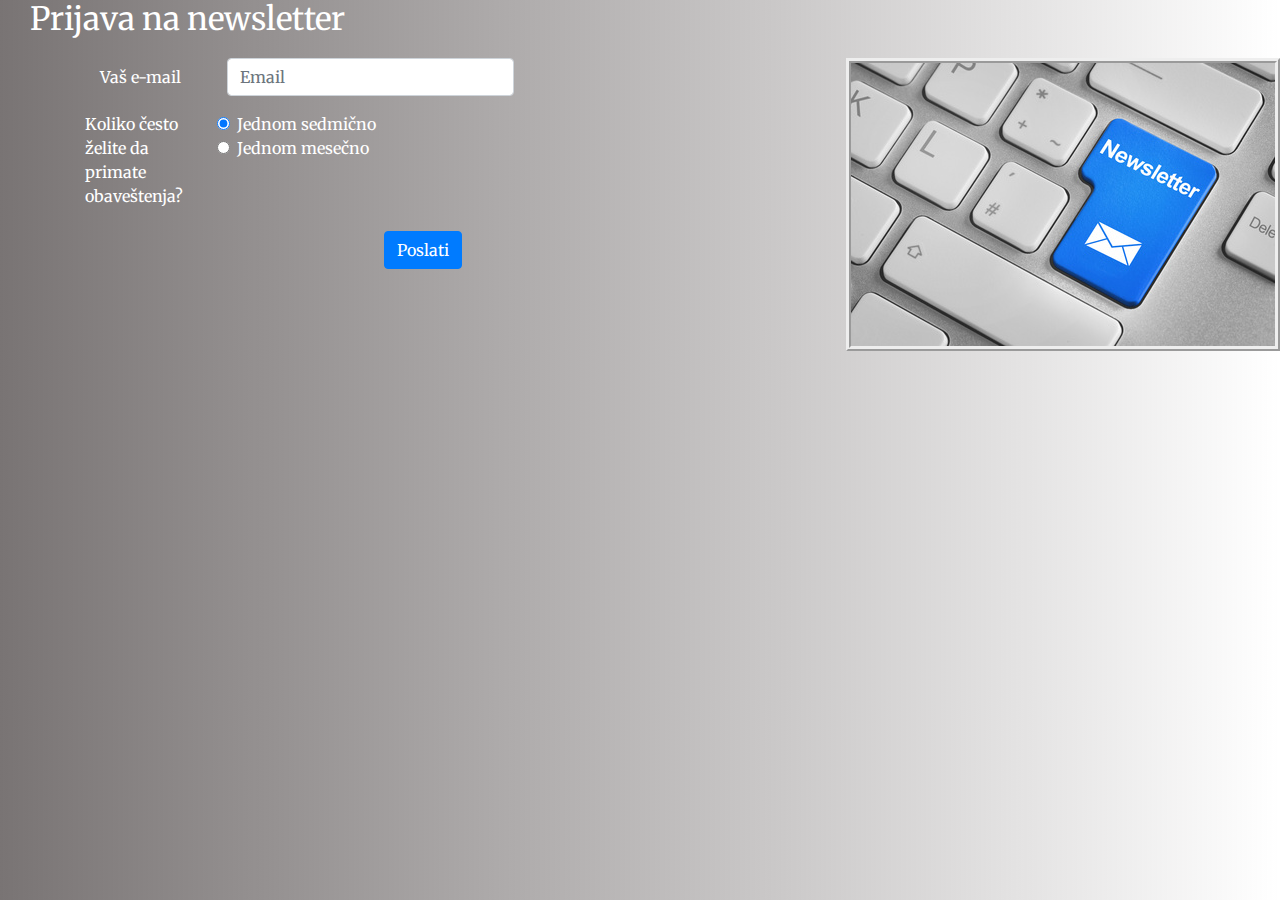
==== newsletter.html @ 49ce1f2b "Prva verzija sajta" ====
<!DOCTYPE html>
<html lang="en">

<head>
    <meta charset="UTF-8">
    <meta name="viewport" content="width=device-width, initial-scale=1.0">
    <meta http-equiv="X-UA-Compatible" content="ie=edge">
    
        <link href="img/newsletter.png" rel="shortcut icon">

    <!-- Google Fonts -->
  <link href="https://fonts.googleapis.com/css?family=Merriweather" rel="stylesheet">


  <link rel="stylesheet" href="https://maxcdn.bootstrapcdn.com/bootstrap/4.3.1/css/bootstrap.min.css">
  <script src="https://ajax.googleapis.com/ajax/libs/jquery/3.3.1/jquery.min.js"></script>
  <script src="https://cdnjs.cloudflare.com/ajax/libs/popper.js/1.14.7/umd/popper.min.js"></script>
  <script src="https://maxcdn.bootstrapcdn.com/bootstrap/4.3.1/js/bootstrap.min.js"></script>
  
  <link href="style.css" rel="stylesheet">
<!-- ikonice za fb, ig, linkedin, twitter  -->
  <link rel='stylesheet' href='https://use.fontawesome.com/releases/v5.7.0/css/all.css' integrity='sha384-lZN37f5QGtY3VHgisS14W3ExzMWZxybE1SJSEsQp9S+oqd12jhcu+A56Ebc1zFSJ' crossorigin='anonymous'>

    <title>Prijava na newsletter</title>
</head>


<body id="n">
    <section id="newsLetter">
        <h2>Prijava na newsletter</h2>
        <img src="img/newsletter.jpg" alt="">
        <div class='container'>
            <form>
                <div class="form-group row">
                    <label for="inputEmail" class="col-sm-2 col-form-label">Vaš e-mail</label>
                    <div class="col-sm-5">
                        <input type="email" class="form-control" id="inputEmail" placeholder="Email">
                    </div>
                </div>
                <fieldset class="form-group">
                    <div class="row">
                        <legend class="col-form-label col-sm-2 pt-0">Koliko često želite da primate obaveštenja?
                        </legend>
                        <div class="col-sm-10">
                            <div class="form-check">
                                <input class="form-check-input" type="radio" name="gridRadios" id="gridRadios1"
                                    value="option1" checked>
                                <label class="form-check-label" for="gridRadios1">Jednom sedmično</label>
                            </div>
                            <div class="form-check">
                                <input class="form-check-input" type="radio" name="gridRadios" id="gridRadios2"
                                    value="option2">
                                <label class="form-check-label" for="gridRadios2"> Jednom mesečno</label>
                            </div>
                        </div>
                    </div>
                </fieldset>
        </div>
        <div class="d-flex justify-content-center">
            <button type="submit" class="btn btn-primary pull-right btn-group-justified-ceneter">Poslati</button>
        </div>


        </form>
        </div>
        </div>
    </section>
</body>

</html>
---- style.css ----
body {
    background: rgb(163, 162, 162);
    color: black;
    font-family: 'Merriweather', serif;
  }
  
  a {
    color:rgb(240, 88, 88);
    transition: 0.5s;
  }
  
  a:hover, a:active, a:focus {
    color: #03c5ec;
    outline: none;
    text-decoration: none;
  }
  
  p {
    padding: 0;
    margin: 0 0 30px 30px;
  }
  
  h1, h2, h3, h4, h5, h6 {
    font-family: 'Merriweather', serif;
    font-weight: 400;
    margin: 0 0 20px 30px;
    padding: 0;
  }
  
  h1 {    
      text-shadow: 4px 4px 4px rgb(243, 240, 240);  
      color: #f6f6f6;  
      text-align: center;
      text-transform: uppercase;
      animation: bounceIn 2s alternate infinite ease-in-out;      
      margin-top: 200px;
    }
    
    @keyframes bounceIn{
      0%, 100% { 
        transform: scale(0.1); 
        transform: scale(0.1);
        opacity: 0;
      } 
    
      33% { 
        transform: scale(1.2); 
        transform: scale(1.2);
        opacity: 1;
      } 
             
      66% { 
        transform: scale(0.8); 
        transform: scale(0.8);        
      }
    }
    
    
    
  #omotac {
    display: table;
    width: 100%;
    height: 100vh; /* 100% visine pregledača */
    background: url(img/monitor-862116_960_720.jpg) top center;
    background-size: cover;
  }
        
  #omotac .omotac-container {    
    /* zatamljena pozadina */
    background: rgba(0, 0, 0, 0.8);
    display: table-cell;
    margin: 0;
    padding: 0;
    text-align: center;
    vertical-align: middle;
  }
  
  #omotac .h1 {
    margin: 30px 0 10px 0;
    font-weight: 700;
    line-height: 48px;
    text-transform: uppercase;
    color: white;
  }
    
  #omotac h2 {
    color: #999;
    margin-bottom: 50px;
  }
    
  #omotac .actions a {
    font-family: 'Merriweather', serif;
    text-transform: uppercase;
    font-weight: 500;
    font-size: 16px;
    letter-spacing: 1px;
    display: inline-block;
    padding: 8px 20px;
    border-radius: 2px;   
    margin: 10px;
  }
  
  #omotac .dugme1 {
    background: rgb(240, 88, 88);
    border: 2px solid rgb(240, 88, 88);
    color: white;
  }
  
  #omotac .dugme1:hover {
    background: none;
    border: 2px solid white;
    color: white;
  }
  
  #omotac .dugme2 {
    border: 2px solid white;
    color: white;
  }
  
  #omotac .dugme2:hover {
    background:rgb(240, 88, 88);
    border: 2px solid rgb(240, 88, 88);
  }
      

    .section-title {
    font-size: 32px;
    color: #111;
    text-transform: uppercase;
    text-align: center;
    font-weight: 700;
  }

  .section-description {
    text-align: center;
    margin-bottom: 40px;
  }
   .section-title-divider {
    width: 50px;
    height: 3px;
    background:rgb(240, 88, 88);
    margin: 0 auto;
    margin-bottom: 20px;
  }
    
  #oMeni {
    background: white;
    padding: 80px 0;
  }
    
  
   #tehn {   
    padding: 80px 0 60px 0;
  }

  #tehn .dugme1 {
    background: rgb(240, 88, 88);
    border: 2px solid rgb(240, 88, 88);
    color: white;
  }
  
  #tehn .dugme1:hover {
    background: none;
    border: 2px solid rgb(98,98,98);
    color: rgb(98,98,98);
  }
  
  #tehn .service-item {
    margin-bottom: 20px;
    margin-top: 20px;
  }
  
  #tehn .service-icon {
    float: left;
    background:rgb(240, 88, 88);
    padding: 16px;
    border-radius: 50%;
    transition: 0.5s;
    border: 1px solid rgb(240, 88, 88);
  }
  
  #tehn .service-icon i {
    color: white;
    font-size: 24px;
  }
  
  #tehn .service-item:hover .service-icon {
    background: white;
  }
  
  #tehn .service-item:hover .service-icon i {
    color:rgb(240, 88, 88);
  }
  
  #tehn .service-title {
    margin-left: 80px;
    font-weight: 700;
    margin-bottom: 15px;
    text-transform: uppercase;
  }
  
  #tehn .service-title a {
    color: #111;
  }
  
  #tehn .service-description {
    margin-left: 80px;
    line-height: 24px;
  }
  

  /* Subscribe Section
  --------------------------------*/
  #subscribe {
    background: linear-gradient(rgba(0, 0, 0, 0.6), rgba(0, 0, 0, 0.6)), url(../img/subscribe-bg.jpg) fixed center center;
    background-size: cover;
    padding: 80px 0;
  }
  
  #subscribe .subscribe-title {
    color: white;
    font-size: 28px;
    font-weight: 700;
  }
  
  #subscribe .subscribe-text {
    color: white;
  }
  
  #subscribe .subscribe-btn-container {
    text-align: center;
    padding-top: 20px;
  }
  
  #subscribe .subscribe-btn {
    font-family: 'Merriweather', serif;
    text-transform: uppercase;
    font-weight: 500;
    font-size: 16px;
    letter-spacing: 1px;
    display: inline-block;
    padding: 8px 20px;
    border-radius: 2px;
    transition: 0.5s;
    margin: 10px;
    border: 2px solid white;
    color: white;
  }
  
  #subscribe .subscribe-btn:hover {
    background:rgb(240, 88, 88);
    border: 2px solidrgb(240, 88, 88);
  }
  
  /* Portfolio Section
  --------------------------------*/
  #portfolio {
    background: white;
    padding: 80px 0;
  }
  
  #portfolio .portfolio-item {
    background-position: center center;
    background-size: cover;
    background-repeat: no-repeat;
    position: relative;
    height: 260px;
    width: 100%;
    display: table;
    overflow: hidden;
    margin-bottom: 30px;
    margin-left: 30px;
    
  }
  
  #portfolio .portfolio-item .tekst {
    height: 260px;
    background: white;
    display: table-cell;
    vertical-align: middle;
    opacity: 0;
    transition: 0.5s;
    text-align: center;
  }
  
  #portfolio .portfolio-item .tekst h4 {
    font-size: 16px;
    transition: transform 0.3s, opacity 0.3s;
    transform: translate3d(-10px, -20px, 0);
    font-weight: 700;
    color: #333333;
  }
  
  #portfolio .portfolio-item .tekst span {
    display: block;
    color: #666666;
    font-size: 13px;
    transition: transform 0.3s, opacity 0.3s;
    transform: translate3d(10px, 20px, 0);
  }
  
  #portfolio .portfolio-item:hover .tekst {
    opacity: 0.8;
  }
  
  #portfolio .portfolio-item:hover .tekst h4 {
    transform: translate3d(0, 0, 0);
  }
  
  #portfolio .portfolio-item:hover .tekst span {
    transform: translate3d(0, 0, 0);
  }
   
  .infoMVP {
    text-align: center;
    display: flex-grow;
    margin-bottom: 20px;
  }
  
  .infoMVP .pic {
    margin-bottom: 15px;
    overflow: hidden;
    height: 100px;    
  }
  
  #oMeni .infoMVP .pic img {
    max-width: 70%;
  }
  
  #oMeni .infoMVP h4 {
    font-weight: 700;
    margin-bottom: 2px;
  }
  
  #oMeni .infoMVP .social {
    margin-top: 15px;
  }
  
  #oMeni .infoMVP .social a {
    color: #b3b3b3;
  }
  
  #oMeni .infoMVP .social a:hover {
    color:rgb(240, 88, 88);
  }
  
  #oMeni .infoMVP .social i {
    font-size: 18px;
    margin: 0 2px;
  }
  
  
  #contact {
    background: #f7f7f7;
    padding: 80px 0;
  }
  
  #contact .info {
    color: #333333;
  }
   
  #footer {
    background: #111;
    padding: 30px 0;
    color: white;
  }
  
  #footer .copyright {
    text-align: center;
  }
  
    
  #n {
    color: white;
    font-style: initial;
    background: linear-gradient(to left, rgba(236, 231, 231, 0), rgb(121, 116, 116));
  
  }

  #newsLetter img{
    float: right;
    border-width:5px;  
    border-style:ridge;


  }
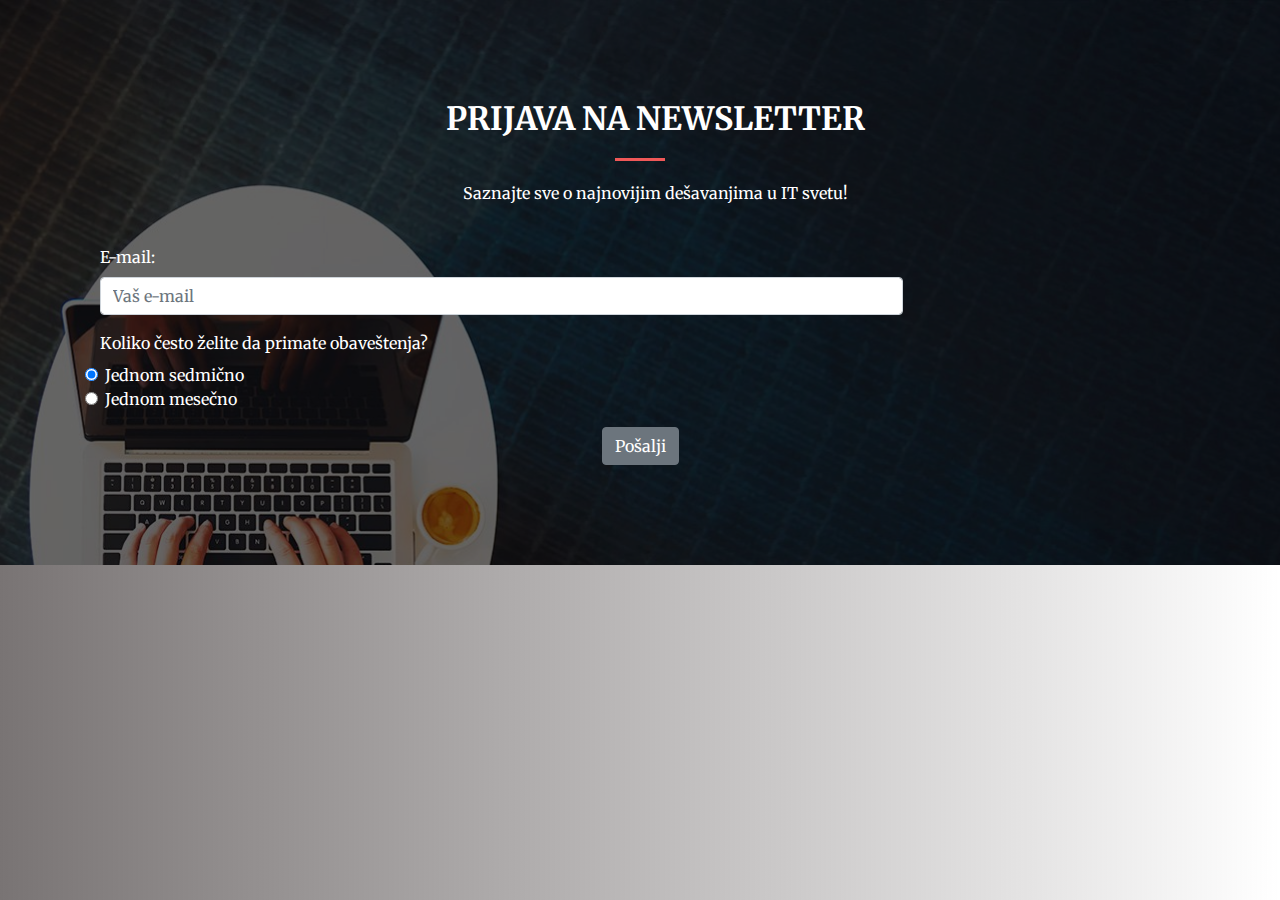
==== commit b07b2346: "Druga verzija: nova forma za newsletter, nova stranica za projekte, uklonjena desna siva praznina" ====
--- a/newsletter.html
+++ b/newsletter.html
@@ -5,66 +5,73 @@
     <meta charset="UTF-8">
     <meta name="viewport" content="width=device-width, initial-scale=1.0">
     <meta http-equiv="X-UA-Compatible" content="ie=edge">
-    
-        <link href="img/newsletter.png" rel="shortcut icon">
+
+    <link href="img/newsletter.png" rel="shortcut icon">
 
     <!-- Google Fonts -->
-  <link href="https://fonts.googleapis.com/css?family=Merriweather" rel="stylesheet">
+    <link href="https://fonts.googleapis.com/css?family=Merriweather" rel="stylesheet">
 
 
-  <link rel="stylesheet" href="https://maxcdn.bootstrapcdn.com/bootstrap/4.3.1/css/bootstrap.min.css">
-  <script src="https://ajax.googleapis.com/ajax/libs/jquery/3.3.1/jquery.min.js"></script>
-  <script src="https://cdnjs.cloudflare.com/ajax/libs/popper.js/1.14.7/umd/popper.min.js"></script>
-  <script src="https://maxcdn.bootstrapcdn.com/bootstrap/4.3.1/js/bootstrap.min.js"></script>
+    <link rel="stylesheet" href="https://maxcdn.bootstrapcdn.com/bootstrap/4.3.1/css/bootstrap.min.css">
+    <script src="https://ajax.googleapis.com/ajax/libs/jquery/3.3.1/jquery.min.js"></script>
+    <script src="https://cdnjs.cloudflare.com/ajax/libs/popper.js/1.14.7/umd/popper.min.js"></script>
+    <script src="https://maxcdn.bootstrapcdn.com/bootstrap/4.3.1/js/bootstrap.min.js"></script>
   
-  <link href="style.css" rel="stylesheet">
-<!-- ikonice za fb, ig, linkedin, twitter  -->
-  <link rel='stylesheet' href='https://use.fontawesome.com/releases/v5.7.0/css/all.css' integrity='sha384-lZN37f5QGtY3VHgisS14W3ExzMWZxybE1SJSEsQp9S+oqd12jhcu+A56Ebc1zFSJ' crossorigin='anonymous'>
+    <link href="style.css" rel="stylesheet">
+
+    <!-- ikonice za fb, ig, linkedin, twitter  -->
+    <link rel='stylesheet' href='https://use.fontawesome.com/releases/v5.7.0/css/all.css'
+        integrity='sha384-lZN37f5QGtY3VHgisS14W3ExzMWZxybE1SJSEsQp9S+oqd12jhcu+A56Ebc1zFSJ' crossorigin='anonymous'>
 
     <title>Prijava na newsletter</title>
 </head>
 
 
 <body id="n">
-    <section id="newsLetter">
-        <h2>Prijava na newsletter</h2>
-        <img src="img/newsletter.jpg" alt="">
-        <div class='container'>
-            <form>
-                <div class="form-group row">
-                    <label for="inputEmail" class="col-sm-2 col-form-label">Vaš e-mail</label>
-                    <div class="col-sm-5">
-                        <input type="email" class="form-control" id="inputEmail" placeholder="Email">
+    <section id="newsletter" class=>
+        <div class="row">
+            <div class="col-md-12">
+                <h2 class="section-title">Prijava na newsletter</h3>
+                <div class="section-title-divider"></div>
+                <p class="section-description">Saznajte sve o najnovijim dešavanjima u IT svetu!</p>
+            </div>
+        </div>
+
+        <div class="container ">
+            <form class="form-horizontal ">
+                <div class="form-group">
+                    <label class="control-label col-sm-3" for="email">E-mail:</label>
+                    <div class="col-sm-9">
+                        <input type="email" class="form-control" id="email" placeholder="Vaš e-mail" name="email">
                     </div>
                 </div>
-                <fieldset class="form-group">
-                    <div class="row">
-                        <legend class="col-form-label col-sm-2 pt-0">Koliko često želite da primate obaveštenja?
-                        </legend>
-                        <div class="col-sm-10">
-                            <div class="form-check">
-                                <input class="form-check-input" type="radio" name="gridRadios" id="gridRadios1"
-                                    value="option1" checked>
-                                <label class="form-check-label" for="gridRadios1">Jednom sedmično</label>
-                            </div>
-                            <div class="form-check">
-                                <input class="form-check-input" type="radio" name="gridRadios" id="gridRadios2"
-                                    value="option2">
-                                <label class="form-check-label" for="gridRadios2"> Jednom mesečno</label>
-                            </div>
+
+                <div class="form-group">
+                    <label class="control-label col-sm-6">Koliko često želite da primate obaveštenja?</label>
+                    <div class="form-check col-sm-3">
+                        <input class="form-check-input" type="radio" name="gridRadios" id="gridRadios1" value="option1"
+                            checked>
+                        <label class="form-check-label" for="gridRadios1">Jednom sedmično</label>
+                        
+                    </div>
+
+                    <div class="form-check col-sm-3">
+                            
+                            <input class="form-check-input" type="radio" name="gridRadios" id="gridRadios2" value="option2">
+                            <label class="form-check-label" for="gridRadios2"> Jednom mesečno</label>
                         </div>
-                    </div>
-                </fieldset>
+                    
+                </div>
+          
+                <div class="text-center"><a href="#infoAlert" class="btn btn-secondary" role="button">Pošalji</a> </div>
+            </form>
         </div>
-        <div class="d-flex justify-content-center">
-            <button type="submit" class="btn btn-primary pull-right btn-group-justified-ceneter">Poslati</button>
-        </div>
-
-
-        </form>
         </div>
         </div>
     </section>
+
+
+
 </body>
 
 </html>--- a/style.css
+++ b/style.css
@@ -1,386 +1,387 @@
 body {
-    background: rgb(163, 162, 162);
-    color: black;
-    font-family: 'Merriweather', serif;
+  background: rgb(163, 162, 162);
+  color: black;
+  font-family: 'Merriweather', serif;  
+}
+.row {
+  margin: 0px;
+}
+.navbar {
+  min-height: 80px;
+}
+
+a {
+  color: rgb(240, 88, 88);
+  transition: 0.5s;
+}
+
+a:hover, a:active, a:focus {
+  color: #03c5ec;
+  outline: none;
+  text-decoration: none;
+}
+
+p {
+  padding: 0;
+  margin: 0 0 30px 30px;
+}
+
+h1, h2, h3, h4, h5, h6 {
+  font-family: 'Merriweather', serif;
+  font-weight: 400;
+  margin: 0 0 20px 30px;
+  padding: 0;
+}
+
+h1 {
+  text-shadow: 4px 4px 4px rgb(243, 240, 240);
+  color: #f6f6f6;
+  text-align: center;
+  text-transform: uppercase;
+  animation: bounceIn 2s alternate infinite ease-in-out;
+  margin-top: 200px;
+}
+
+@keyframes bounceIn {
+  0%, 100% {
+    transform: scale(0.1);
+    transform: scale(0.1);
+    opacity: 0;
   }
-  
-  a {
-    color:rgb(240, 88, 88);
-    transition: 0.5s;
+  33% {
+    transform: scale(1.2);
+    transform: scale(1.2);
+    opacity: 1;
   }
-  
-  a:hover, a:active, a:focus {
-    color: #03c5ec;
-    outline: none;
-    text-decoration: none;
+  66% {
+    transform: scale(0.8);
+    transform: scale(0.8);
   }
-  
-  p {
-    padding: 0;
-    margin: 0 0 30px 30px;
-  }
-  
-  h1, h2, h3, h4, h5, h6 {
-    font-family: 'Merriweather', serif;
-    font-weight: 400;
-    margin: 0 0 20px 30px;
-    padding: 0;
-  }
-  
-  h1 {    
-      text-shadow: 4px 4px 4px rgb(243, 240, 240);  
-      color: #f6f6f6;  
-      text-align: center;
-      text-transform: uppercase;
-      animation: bounceIn 2s alternate infinite ease-in-out;      
-      margin-top: 200px;
-    }
-    
-    @keyframes bounceIn{
-      0%, 100% { 
-        transform: scale(0.1); 
-        transform: scale(0.1);
-        opacity: 0;
-      } 
-    
-      33% { 
-        transform: scale(1.2); 
-        transform: scale(1.2);
-        opacity: 1;
-      } 
-             
-      66% { 
-        transform: scale(0.8); 
-        transform: scale(0.8);        
-      }
-    }
-    
-    
-    
-  #omotac {
-    display: table;
-    width: 100%;
-    height: 100vh; /* 100% visine pregledača */
-    background: url(img/monitor-862116_960_720.jpg) top center;
-    background-size: cover;
-  }
-        
-  #omotac .omotac-container {    
-    /* zatamljena pozadina */
-    background: rgba(0, 0, 0, 0.8);
-    display: table-cell;
-    margin: 0;
-    padding: 0;
-    text-align: center;
-    vertical-align: middle;
-  }
-  
-  #omotac .h1 {
-    margin: 30px 0 10px 0;
-    font-weight: 700;
-    line-height: 48px;
-    text-transform: uppercase;
-    color: white;
-  }
-    
-  #omotac h2 {
-    color: #999;
-    margin-bottom: 50px;
-  }
-    
-  #omotac .actions a {
-    font-family: 'Merriweather', serif;
-    text-transform: uppercase;
-    font-weight: 500;
-    font-size: 16px;
-    letter-spacing: 1px;
-    display: inline-block;
-    padding: 8px 20px;
-    border-radius: 2px;   
-    margin: 10px;
-  }
-  
-  #omotac .dugme1 {
-    background: rgb(240, 88, 88);
-    border: 2px solid rgb(240, 88, 88);
-    color: white;
-  }
-  
-  #omotac .dugme1:hover {
-    background: none;
-    border: 2px solid white;
-    color: white;
-  }
-  
-  #omotac .dugme2 {
-    border: 2px solid white;
-    color: white;
-  }
-  
-  #omotac .dugme2:hover {
-    background:rgb(240, 88, 88);
-    border: 2px solid rgb(240, 88, 88);
-  }
-      
-
-    .section-title {
-    font-size: 32px;
-    color: #111;
-    text-transform: uppercase;
-    text-align: center;
-    font-weight: 700;
-  }
-
-  .section-description {
-    text-align: center;
-    margin-bottom: 40px;
-  }
-   .section-title-divider {
-    width: 50px;
-    height: 3px;
-    background:rgb(240, 88, 88);
-    margin: 0 auto;
-    margin-bottom: 20px;
-  }
-    
-  #oMeni {
-    background: white;
-    padding: 80px 0;
-  }
-    
-  
-   #tehn {   
-    padding: 80px 0 60px 0;
-  }
-
-  #tehn .dugme1 {
-    background: rgb(240, 88, 88);
-    border: 2px solid rgb(240, 88, 88);
-    color: white;
-  }
-  
-  #tehn .dugme1:hover {
-    background: none;
-    border: 2px solid rgb(98,98,98);
-    color: rgb(98,98,98);
-  }
-  
-  #tehn .service-item {
-    margin-bottom: 20px;
-    margin-top: 20px;
-  }
-  
-  #tehn .service-icon {
-    float: left;
-    background:rgb(240, 88, 88);
-    padding: 16px;
-    border-radius: 50%;
-    transition: 0.5s;
-    border: 1px solid rgb(240, 88, 88);
-  }
-  
-  #tehn .service-icon i {
-    color: white;
-    font-size: 24px;
-  }
-  
-  #tehn .service-item:hover .service-icon {
-    background: white;
-  }
-  
-  #tehn .service-item:hover .service-icon i {
-    color:rgb(240, 88, 88);
-  }
-  
-  #tehn .service-title {
-    margin-left: 80px;
-    font-weight: 700;
-    margin-bottom: 15px;
-    text-transform: uppercase;
-  }
-  
-  #tehn .service-title a {
-    color: #111;
-  }
-  
-  #tehn .service-description {
-    margin-left: 80px;
-    line-height: 24px;
-  }
-  
-
-  /* Subscribe Section
+}
+
+#omotac {
+  display: table;
+  width: 100%;
+  height: 100vh;
+  /* 100% visine pregledača */
+  background: url(img/monitor-862116_960_720.jpg) top center;
+  background-size: cover;
+}
+
+#omotac .omotac-container {
+  /* zatamljena pozadina */
+  background: rgba(0, 0, 0, 0.8);
+  display: table-cell;
+  margin: 0;
+  padding: 0;
+  text-align: center;
+  vertical-align: middle;
+}
+
+#omotac .h1 {
+  margin: 30px 0 10px 0;
+  font-weight: 700;
+  line-height: 48px;
+  text-transform: uppercase;
+  color: white;
+}
+
+#omotac h2 {
+  color: #999;
+  margin-bottom: 50px;
+}
+
+#omotac .actions a {
+  font-family: 'Merriweather', serif;
+  text-transform: uppercase;
+  font-weight: 500;
+  font-size: 16px;
+  letter-spacing: 1px;
+  display: inline-block;
+  padding: 8px 20px;
+  border-radius: 2px;
+  margin: 10px;
+}
+
+#omotac .dugme1 {
+  background: rgb(240, 88, 88);
+  border: 2px solid rgb(240, 88, 88);
+  color: white;
+}
+
+#omotac .dugme1:hover {
+  background: none;
+  border: 2px solid white;
+  color: white;
+}
+
+#omotac .dugme2 {
+  border: 2px solid white;
+  color: white;
+}
+
+#omotac .dugme2:hover {
+  background: rgb(240, 88, 88);
+  border: 2px solid rgb(240, 88, 88);
+}
+
+.section-title {
+  font-size: 32px;
+  color: #111;
+  text-transform: uppercase;
+  text-align: center;
+  font-weight: 700;
+}
+
+.section-description {
+  text-align: center;
+  margin-bottom: 40px;
+}
+
+h2.section-title{
+  color: white;
+}
+.section-title-divider {
+  width: 50px;
+  height: 3px;
+  background: rgb(240, 88, 88);
+  margin: 0 auto;
+  margin-bottom: 20px;
+}
+
+#oMeni {
+  background: white;
+  padding: 80px 0;
+}
+
+#tehn {
+  padding: 50px 50px 50px 50px;
+}
+
+#tehn .dugme1 {
+  background: rgb(240, 88, 88);
+  border: 2px solid rgb(240, 88, 88);
+  color: white;
+}
+
+#tehn .dugme1:hover {
+  background: none;
+  border: 2px solid rgb(98, 98, 98);
+  color: rgb(98, 98, 98);
+}
+
+#tehn .service-item {
+  margin-bottom: 20px;
+  margin-top: 20px;
+}
+
+#tehn .service-icon {
+  float: left;
+  background: rgb(240, 88, 88);
+  padding: 16px;
+  border-radius: 50%;
+  transition: 0.5s;
+  border: 1px solid rgb(240, 88, 88);
+}
+
+#tehn .service-icon i {
+  color: white;
+  font-size: 24px;
+}
+
+#tehn .service-item:hover .service-icon {
+  background: white;
+}
+
+#tehn .service-item:hover .service-icon i {
+  color: rgb(240, 88, 88);
+}
+
+#tehn .service-title {
+  margin-left: 80px;
+  font-weight: 700;
+  margin-bottom: 15px;
+  text-transform: uppercase;
+}
+
+#tehn .service-title a {
+  color: #111;
+}
+
+#tehn .service-description {
+  margin-left: 80px;
+  line-height: 24px;
+}
+
+/* newsletter Section
   --------------------------------*/
-  #subscribe {
-    background: linear-gradient(rgba(0, 0, 0, 0.6), rgba(0, 0, 0, 0.6)), url(../img/subscribe-bg.jpg) fixed center center;
-    background-size: cover;
-    padding: 80px 0;
-  }
-  
-  #subscribe .subscribe-title {
-    color: white;
-    font-size: 28px;
-    font-weight: 700;
-  }
-  
-  #subscribe .subscribe-text {
-    color: white;
-  }
-  
-  #subscribe .subscribe-btn-container {
-    text-align: center;
-    padding-top: 20px;
-  }
-  
-  #subscribe .subscribe-btn {
-    font-family: 'Merriweather', serif;
-    text-transform: uppercase;
-    font-weight: 500;
-    font-size: 16px;
-    letter-spacing: 1px;
-    display: inline-block;
-    padding: 8px 20px;
-    border-radius: 2px;
-    transition: 0.5s;
-    margin: 10px;
-    border: 2px solid white;
-    color: white;
-  }
-  
-  #subscribe .subscribe-btn:hover {
-    background:rgb(240, 88, 88);
-    border: 2px solidrgb(240, 88, 88);
-  }
-  
-  /* Portfolio Section
-  --------------------------------*/
-  #portfolio {
-    background: white;
-    padding: 80px 0;
-  }
-  
-  #portfolio .portfolio-item {
-    background-position: center center;
-    background-size: cover;
-    background-repeat: no-repeat;
-    position: relative;
-    height: 260px;
-    width: 100%;
-    display: table;
-    overflow: hidden;
-    margin-bottom: 30px;
-    margin-left: 30px;
-    
-  }
-  
-  #portfolio .portfolio-item .tekst {
-    height: 260px;
-    background: white;
-    display: table-cell;
-    vertical-align: middle;
-    opacity: 0;
-    transition: 0.5s;
-    text-align: center;
-  }
-  
-  #portfolio .portfolio-item .tekst h4 {
-    font-size: 16px;
-    transition: transform 0.3s, opacity 0.3s;
-    transform: translate3d(-10px, -20px, 0);
-    font-weight: 700;
-    color: #333333;
-  }
-  
-  #portfolio .portfolio-item .tekst span {
-    display: block;
-    color: #666666;
-    font-size: 13px;
-    transition: transform 0.3s, opacity 0.3s;
-    transform: translate3d(10px, 20px, 0);
-  }
-  
-  #portfolio .portfolio-item:hover .tekst {
-    opacity: 0.8;
-  }
-  
-  #portfolio .portfolio-item:hover .tekst h4 {
-    transform: translate3d(0, 0, 0);
-  }
-  
-  #portfolio .portfolio-item:hover .tekst span {
-    transform: translate3d(0, 0, 0);
-  }
-   
-  .infoMVP {
-    text-align: center;
-    display: flex-grow;
-    margin-bottom: 20px;
-  }
-  
-  .infoMVP .pic {
-    margin-bottom: 15px;
-    overflow: hidden;
-    height: 100px;    
-  }
-  
-  #oMeni .infoMVP .pic img {
-    max-width: 70%;
-  }
-  
-  #oMeni .infoMVP h4 {
-    font-weight: 700;
-    margin-bottom: 2px;
-  }
-  
-  #oMeni .infoMVP .social {
-    margin-top: 15px;
-  }
-  
-  #oMeni .infoMVP .social a {
-    color: #b3b3b3;
-  }
-  
-  #oMeni .infoMVP .social a:hover {
-    color:rgb(240, 88, 88);
-  }
-  
-  #oMeni .infoMVP .social i {
-    font-size: 18px;
-    margin: 0 2px;
-  }
-  
-  
-  #contact {
-    background: #f7f7f7;
-    padding: 80px 0;
-  }
-  
-  #contact .info {
-    color: #333333;
-  }
-   
-  #footer {
-    background: #111;
-    padding: 30px 0;
-    color: white;
-  }
-  
-  #footer .copyright {
-    text-align: center;
-  }
-  
-    
-  #n {
-    color: white;
-    font-style: initial;
-    background: linear-gradient(to left, rgba(236, 231, 231, 0), rgb(121, 116, 116));
-  
-  }
-
-  #newsLetter img{
-    float: right;
-    border-width:5px;  
-    border-style:ridge;
-
-
-  }+
+#newsletter { 
+  /* fixed center - Fiksiram sliku da bude vezana za viewport (okvir prozora) i ostaje uvek na istom mestu nezavisno od toga da li se stranica skroluje. */
+  background: linear-gradient(rgba(0, 0, 0, 0.6), rgba(0, 0, 0, 0.6)), url("img/newsletterbg.jpg") fixed center center;
+  background-size: cover;
+  padding: 100px 0;
+}
+
+#newsletter .newsletter-title {
+  color: white;
+  font-size: 28px;
+  font-weight: 700;
+}
+
+#newsletter .newsletter-text {
+  color: white;
+}
+
+#newsletter .newsletter-btn-container {
+  text-align: center;
+  padding-top: 20px;
+}
+
+#newsletter .newsletter-btn {
+  font-family: 'Merriweather', serif;
+  text-transform: uppercase;
+  font-weight: 500;
+  font-size: 16px;
+  letter-spacing: 1px;
+  display: inline-block;
+  padding: 8px 20px;
+  border-radius: 2px;
+  transition: 0.5s;
+  margin: 10px;
+  border: 2px solid white;
+  color: white;
+}
+
+#newsletter .newsletter-btn:hover {
+  background: rgb(240, 88, 88);
+  border: 2px solidrgb(240, 88, 88);
+}
+
+
+/* --------Projekti-----------*/
+
+#portfolio {
+  background: rgb(rgb(167, 162, 162));
+  padding: 50px 50px;
+  float: left;
+}
+
+#portfolio .portfolio-item {
+  background-position: center center;
+  background-size: cover;
+  background-repeat: no-repeat;  
+  position: relative;
+  height: 250px;
+  width: 100%;
+  display: table;
+  margin-bottom: 30px;
+  margin-left: 30px;
+}
+
+#portfolio .portfolio-item .tekst {
+  height: 260px;
+  background: white;
+  display: table-cell;
+  vertical-align: middle;
+  opacity: 0;
+  transition: 0.5s;
+  text-align: center;
+}
+
+h3.section-title {
+  text-shadow: 5px 5px 10px red;
+}
+
+#portfolio .portfolio-item .tekst h4 {
+  font-size: 16px;
+  transition: transform 0.3s, opacity 0.3s;
+  transform: translate3d(-10px, -20px, 0);
+  font-weight: 700;
+  color: #333333;
+}
+
+#portfolio .portfolio-item .tekst span {
+  display: block;
+  color: #666666;
+  font-size: 13px;
+  transition: transform 0.3s, opacity 0.3s;
+  transform: translate3d(10px, 20px, 0);
+}
+
+#portfolio .portfolio-item:hover .tekst {
+  opacity: 0.8;
+}
+
+#portfolio .portfolio-item:hover .tekst h4 {
+  transform: translate3d(0, 0, 0);
+}
+
+#portfolio .portfolio-item:hover .tekst span {
+  transform: translate3d(0, 0, 0);
+}
+
+.infoMVP {
+  text-align: center;
+  display: flex-grow;
+  margin-bottom: 20px;
+}
+
+.infoMVP .pic {
+  margin-bottom: 15px;
+  overflow: hidden;
+  height: 100px;
+}
+
+#oMeni .infoMVP .pic img {
+  max-width: 70%;
+}
+
+#oMeni .infoMVP h4 {
+  font-weight: 700;
+  margin-bottom: 2px;
+}
+
+#oMeni .infoMVP .social {
+  margin-top: 15px;
+}
+
+#oMeni .infoMVP .social a {
+  color: #b3b3b3;
+}
+
+#oMeni .infoMVP .social a:hover {
+  color: rgb(240, 88, 88);
+}
+
+#oMeni .infoMVP .social i {
+  font-size: 18px;
+  margin: 0 2px;
+}
+
+#contact {
+  background: #f7f7f7;
+  padding: 80px 0;
+}
+
+#contact .info {
+  color: #333333;
+}
+
+#footer {
+  background: #111;
+  padding: 30px 0;
+  color: white;
+}
+
+#footer .copyright {
+  text-align: center;
+}
+
+#n {
+  color: white;
+  font-style: initial;
+  background-repeat: no repeat;
+  background-position: right-bottom;
+  background: linear-gradient(to left, rgba(236, 231, 231, 0), rgb(121, 116, 116));
+}
